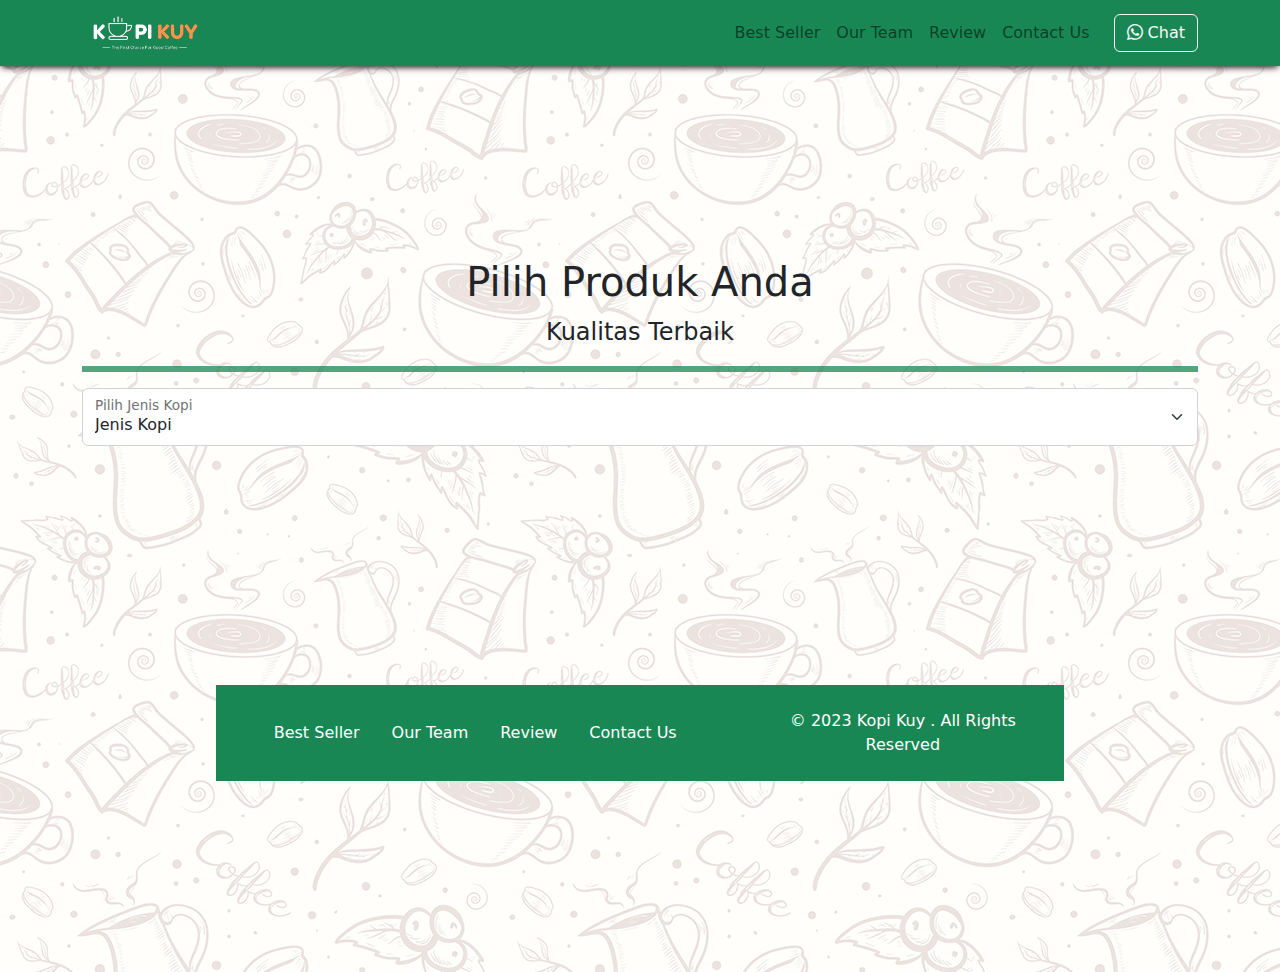
==== produk.html @ a67fbbf8 "Add files via upload" ====
<!DOCTYPE html>
<html lang="id">

<head>
    <meta charset="UTF-8">
    <meta http-equiv="X-UA-Compatible" content="IE=edge">
    <meta name="viewport" content="width=device-width, initial-scale=1.0">
    <link rel="shortcut icon" href="images/favicon/favicon.ico" type="image/x-icon">
    <title>Produk</title>
    <link rel="stylesheet" href="css/style.css">
    <link rel="shortcut icon" href="images/favicon.ico" type="image/x-icon">
    <link rel="stylesheet" href="vendor/bootstrap/bootstrap.min.css">
    <link rel="stylesheet" href="vendor/bootstrap/bootstrap-icons.css">
    <script src="vendor/bootstrap/bootstrap.bundle.min.js"></script>
   
    <style>
        /* tulis kode CSS internal di bawah sini */
        section {
            min-height: 90vh;
        }

        /* Batas Akhir penulisan kode CSS internal */
    </style>
     <script src="js/jquery-3.6.3.min.js"></script>
</head>

<body>
    <!-- Tulis Kode Bootstrap Di Bawah Sini -->
    <nav class="navbar navbar-success bg-success navbar-expand-lg bisadicopy">
        <div class="container">
          <a class="navbar-brand" href="index.html">
            <img src="images/logo/logo_kuy.png" height="40" alt="image">
          </a>
          <button class="navbar-toggler" type="button" data-bs-toggle="collapse" data-bs-target="#navbarNav11" aria-controls="navbarNav11" aria-expanded="false" aria-label="Toggle navigation">
            <span class="navbar-toggler-icon"></span>
          </button>
          <div class="collapse navbar-collapse" id="navbarNav11">
            <ul class="navbar-nav ms-auto">
              <li class="nav-item ">
                <a class="nav-link" href="index.html#best-seller">Best Seller</a>
              </li>
              <li class="nav-item">
                <a class="nav-link" href="index.html#our-team">Our Team</a>
              </li>
              <li class="nav-item">
                <a class="nav-link" href="index.html#review">Review</a>
              </li>
              <li class="nav-item">
                <a class="nav-link" href="index.html#contact-us">Contact Us</a>
              </li>
            </ul>
            <a class="btn btn-outline-light ms-md-3" href="https://wa.me/6281290465033"><i class="bi bi-whatsapp"></i>  Chat</a>
          </div>
        </div>
      </nav>

      <section class="riki-block produk text-center my-5 py-5">
        <div class="container">
          <h1>Pilih Produk Anda</h1>
          <p class="fs-4">Kualitas Terbaik</p>
          <hr class="border border-success border-3 opacity-75">
    
          <!-- Ini Untuk Select -->
          <div class="form-floating justify-content-center mx-auto">
            <select class="form-select" id="select_kopi" aria-label="Floating label select example">
              <option selected disabled>Jenis Kopi</option>
              <option value="arabica">Arabica</option>
              <option value="robusta">Robusta</option>
              <option value="nonkopi">Non Kopi</option>
            </select>
            <label for="floatingSelect">Pilih Jenis Kopi </label>
          </div>
          <div id="baris_produk" class="row row-cols-1 row-cols-sm-2 row-cols-md-3 row-cols-lg-4 text-center mt-5"></div>
          
          </div>
    
          

          <footer class="footer-small py-4 bg-success">
            <div class="container">
              <div class="row align-items-center">
                <div class="col-12 col-md-8">
                  <ul class="nav justify-content-center justify-content-md-start">
                    <li class="nav-item ">
                      <a class="nav-link" href="index.html#best-seller">Best Seller</a>
                    </li>
                    <li class="nav-item">
                      <a class="nav-link" href="index.html#our-team">Our Team</a>
                    </li>
                    <li class="nav-item">
                      <a class="nav-link" href="index.html#review">Review</a>
                    </li>
                    <li class="nav-item">
                      <a class="nav-link" href="index.html#contact-us">Contact Us</a>
                    </li>
                  </ul>
                </div>
        
                <div class="col-12 col-md-4 mt-4 mt-md-0 text-center text-md-right">
                  © 2023 Kopi Kuy . All Rights Reserved
                </div>
              </div>
            </div>
          </footer>
    


    <!-- Batas Akhir penulisan kode Bootstrap -->
    <script>
        /* Tulis Javascript Di bawah Sini */
        var sumber = "https://rikikurnia.com/prakerja/api/kopi"
        var sumber2 = "data.json"

        select_kopi.onchange = function () {
            var dipilih = this.value
            console.log(dipilih)
            ambilData(dipilih)
        }


    

      function ambilData(dipilih) {
            var template = ""
            $.getJSON(sumber2).then(function (data) {
                var data_kopi = data[dipilih]
                console.log(data_kopi)

                data_kopi.forEach(item => {
                    template += `
                    <div class="col mb-4">
                            <div class="card">
                                <img src="${item.foto}" class="card-img-top" alt="...">
                                <div class="card-body">
                                    <h5 class="card-title">${item.nama}</h5>
                                    <div class="row my-4">
                                        <div class="col">
                                            ${item.size}
                                        </div>
                                        <div class="col fw-bold text-primary">
                                            ${item.harga}
                                        </div>
                                    </div>
                                    <a href="${item.link}" class="btn btn-success w-100"><i class="bi bi-cart4"></i> Beli</a>
                                </div>
                            </div>
                        </div>`
                });
                
                baris_produk.innerHTML = template
            })
        }

        /* Batas Akhir penulisan kode Javascript */
    </script>
</body>

</html>
---- css/style.css ----
/* Kode * di bawah ini untuk mereset tampilan setiap web browser supaya seragam */

* {
   box-sizing: border-box;
   margin: 0;
   padding: 0;
}

html {
   /* scroll-behavior: smooth agar scroll ketika klik pada navigasi menjadi halus */
   scroll-behavior: smooth;
}

/* 
Kode di bawah ini untuk mengatur nav sampai footer agar memiliki tampilan flexibel
selengkapnya akan di bahas di hari ke 3
*/

nav,
header,
section,
footer {
   /* 
      display: flex memiliki pengaturan yang dapat mengatur agar elemen
      di dalamnya memiliki ukuran yang fleksibel
      digunakan saat ada elemen yang isinya lebih dari satu kolom
   */
   display: flex;
   /* 
      align-items: center mengatur elemen di dalamnya rata tengah vertikal
   */
   align-items: center;

   /* 
      justify-content: center mengatur elemen di dalamnya rata tengah horizontal
   */
   justify-content: center;

   /* 
      flex-wrap: wrap mengatur agar jika lebar elemen berlebih, maka elemen
      akan otomatis diletakan di baris baru (tidak dipaksakan di satu baris)
   */
   flex-wrap: wrap;
}



/* 
Kode @font-face untuk menginstall font ke dalam Website 
src adalah untuk lokasi fontnya, font dapat di cari di website https://fonts.google.com/
dengan memberi nama family, maka kita mendaftarkan font tersebut ke dalam website
*/

@font-face {
   src: url(../fonts/poppins.woff2);
   font-family: 'Poppins';
}

body {
   /* 
   mendaftarkan semua teks pada body menjadi family Poppins 
   kenapa pada body? karena elemen body membungkus semua elemen dari nav section sampai footer
   */
   font-family: 'Poppins';
}

/*
Misalnya ada font dari google yang bernama Irish Grover yang berada di:
https://fonts.gstatic.com/s/irishgrover/v23/buExpoi6YtLz2QW7LA4flVgv__RP.woff2

maka bisa coba copy kode berikut untuk menginstall font tadi:

@font-face {
  font-family: 'Irish Grover';
  font-style: normal;
  font-weight: 400;
  src: url(https://fonts.gstatic.com/s/irishgrover/v23/buExpoi6YtLz2QW7LA4flVgv__RP.woff2) format('woff2');
}

Jika kode di atas sudah di copy
Nanti pada element yang ingin menggunakan font Irish Grover Tadi, tinggal diganti font-familynya
misal mau mengganti h1 dan h2 maka kodenya sebagai berikut:

h1,h2 {
   font-family: 'Irish Grover';
}

*/


a {
   /* menghilangkan garis bawah pada link */
   text-decoration: none;

   /* 
   color: adalah untuk mengganti warna tulisan.
   color:unset digunakan pada a untuk menghilangkan warna bawaan pada link (biasanya warna biru) 
   */
   color: unset;
}

h2 {
   /* mengatur ukuran huruf ke 34 pixel */
   font-size: 34px;
}

h3 {
   /* mengatur ukuran huruf ke 1.2rem */
   font-size: 1.2rem;
}

h1,
h2,
h3 {
   /* mengatur tebal huruf bisa bold, normal*/
   font-weight: bold;
}

img {
   /* 
      kode max-width artinya lebar maksimal
      mengatur agar semua elemen img memiliki lebar maksimal 100% agar
      besar gambar tidak melebihi layar ataupun elemen pembungkus
   */
   max-width: 100%;
}

/* Navigasi */

nav {
   /* 
   background-color mengatur warna latar belakang 
   untuk pengguna hp, pergantian warna tidak bisa seperti vs code
   hanya dapat menggunakan warna bahasa inggris seperti: red, green, brown, purple dsb
   untuk pengguna vscode silahkan arahkan mouse ke kotak warna di bawah
   untuk mengganti warna sesuai keinginan
   */
   background-color: #198754;

   /* box-shadow membuat efek bayangan */
   box-shadow: 0 3px 7px -2px #000;

   /* width mengatur lebar elemen. 100% agar lebarnya full dari kiri sampai kanan layar */
   width: 100%;

   /* 
   padding digunakan untuk memberi jarak ke dalam. 
   efeknya bila digunakan pada elemen yang memiliki warna latar akan membuat elemen tersebut 'gemuk'
   padding-top artinya jarak ke atas, nilai padding dapat berupa
   padding-top, padding-bottom, padding-left, padding-right
   */
   padding-top: 10px;
   padding-bottom: 10px;

   /* 
   position mengatur posisi elemen, position:fixed supaya elemen nav akan ikut menempel di atas layar
   saat kita scroll ke bawah. Jika ingin navigasi gak nempel, bisa menggunakan position:static;
   */
   position: fixed;

   /* Nilai z-index semakin besar, maka elemen akan semakin di depan */
   z-index: 500;
}

img.logo {
   /* height mengatur tinggi elemen */
   height: 40px;
   /* penjelasan margin mirip dengan padding, fungsinya untuk memberi jarak pada elemen */
   margin-left: 20px;
}

div.navigasi {
   margin-left: auto;
   margin-right: 15px;
}

nav a {
   color: #fff;
   padding-left: 8px;
   padding-right: 8px;
}

a.shop {
   margin-right: 100px;
}

a.chat {
   margin-right: 30px;
   background-color: rgb(8, 69, 8);
   color: #fff;
   padding-top: 5px;
   padding-right: 15px;
   padding-bottom: 5px;
   padding-left: 15px;
   border-radius: 10px;
}


/* 
   PERHATIKAN bahwa dalam mengatur elemen, nama elemen langsung ditulis
   sedangkan untuk mengatur class, dibutuhkan tanda titik (.) terlebih dulu
   img {} berarti seluruh elemen dengan tag img (<img src="....">), 
   sedangkan .img artinya hanya elemen dengan class img (<img class="img" src="...">) 
*/


/* HEADER */


header,
section {
   /*
    padding mengatur jarak ke dalam
    pada padding dan margin ditambahkan top / right / bottom / top 
    untuk mengatur jarak masing-masing 
   */
   padding-top: 80px;
   padding-bottom: 80px;

   /* margin mengatur jarak ke luar */
   margin-bottom: 80px;
}

/* penulisan CSS dapat digabung dengan beberapa elemen */
header div.kiri,
header div.kanan {
   /* width mengatur lebar elemen. 50% artinya setengah ukuran elemen pembungkus */
   width: 50%;
   padding: 50px;
}

header h1 {
   margin-bottom: 20px;
}

header p {
   /* font-size digunakan untuk mengatur ukuran huruf */
   font-size: 18px;
   margin-bottom: 20px;
}

div.olshop img {
   width: 40px;
   /* aspect-ratio:1 agar tinggi menyesuaikan width */
   aspect-ratio: 1;
   margin-right: 10px;
}

/* Best Seller */

section.best-seller {
   position: relative;

   /* background-color mengatur warna latar belakang elemen */
   background-color: #EEE6DC;

   /* text-align mengatur rata tulisan, bisa bernilai: left, right, center, justify */
   text-align: center;
}

/* 
terkait position, after, dan before memerlukan pemahaman mendalam
terkait layout pada CSS untuk dapat memahami secara penuh 
*/

section.best-seller::before,
section.best-seller::after {
   position: absolute;
   content: "";
   width: 100%;
   height: 76px;

   /* background-image untuk menambahkan gambar sebagai background */
   background-image: url(../images/background/garis-atas.png);

   /*background-size agar gambar latar menyesuaikan tinggi / lebar elemen */
   background-size: cover;

   top: -60px;
   left: 0;
}

section.best-seller::after {
   height: 60px;
   background-image: url(../images/background/garis-bawah.png);
   top: unset;
   bottom: -60px;
}

section.best-seller h2 {
   margin-bottom: 20px;
   width: 100%;
}

/* 
Penulisan section.best-seller > p berarti mengatur elemen p yang langsung
di bungkus oleh elemen <section class="best-seller">
aturan ini tidak berlaku untuk elemen <p> yang ada di dalam <div class="produk">
*/

section.best-seller>p {
   font-size: 18px;
   margin-bottom: 40px;
   width: 100%;
}

div.produk {
   /* 
      Penulisan padding dan margin seperti padding:20px ini penulisan singkat 
      yang berarti top, right, bottom, left nilainya sama, yaitu 20px 
   */
   padding: 20px;
   width: 25%;
}

div.produk img {
   /* transition membuat animasi transisi dari perubahan style, 0.3s berarti 0.3 detik */
   transition: all 0.3s ease;

   /* border-radius  Membuat sudut membulat */
   border-radius: 15px;

   /* box-shadow membuat efek bayangan */
   box-shadow: 0 3px 10px -2px #000;
}

/*

kode div.produk img:hover akan dijalankan saat mouse ada di atas elemen <img> yang ada
di dalam <div class="produk"> 
karena ada efek transition pada div.produk img 
maka akan menghasilkan efek animasi yang smooth

*/
div.produk img:hover {

   /* membuat transformasi, bisa berupa scale(1.05), rotate(180deg), translateY(-50px), dsb */
   transform: scale(0.9);
   border-radius: 50%;
}

div.produk p {
   margin-top: 15px;
   font-weight: bold;
}



/* About US */

section.about-us {
   /* max-width: 80%; mengatur lebar maksimal elemen tidak boleh melebihi 80% layar */
   max-width: 80%;

   /* margin-left dan margin-right auto akan membuat posisi elemen berada di tengah */
   margin-left: auto;
   margin-right: auto;
   text-align: center;
}

section.about-us h2 {
   margin-bottom: 30px;
   width: 100%;
}

section.about-us img {
   /* 
      Penulisan width: 800px dan max-width: 100% mengatur agar
      elemen memiliki lebar 800px namun tidak boleh melebihi 100% ukuran layar
   */
   width: 800px;
   max-width: 100%;
   margin: auto;
}

/*
section.about-us p:nth-child(2) berarti mengatur elemen ke 2 dengan jenis <p>
yang ada di dalam <section class="about-us">
*/

section.about-us p:nth-child(2) {
   margin-bottom: 40px;
}

section.about-us p:nth-child(4) {
   margin-top: 40px;
}


/* OUR TEAM */

section.our-team {
   background-color: #EEE6DC;
   box-shadow: inset 0px 0px 23px -6px #707070;
   text-align: center;
}

section.our-team h2 {
   margin-bottom: 20px;
   width: 100%;
}

section.our-team>p {
   margin-bottom: 30px;
   font-size: 18px;
   width: 800px;
   max-width: 90%;
   margin-left: auto;
   margin-right: auto;
   width: 100%;
}

div.team {
   width: 25%;
   padding: 20px;
}

div.team img {
   width: 100%;
   aspect-ratio: 1/1;
   object-fit: cover;
   box-shadow: 0 3px 10px -2px #000;
   border-radius: 50px 0px 50px 0px;
   margin-bottom: 10px;
}


/* REVIEW */

section.review {
   background-image: url(../images/background/bg-review.svg);
   /* 
      background-size: contain;
      membuat gambar latar belakang tidak terpotong
   */
   background-size: contain;

   /* 
      background-repeat: no-repeat;
      membuat gambar latar belakang tidak diulang (duplikat)
   */
   background-repeat: no-repeat;
   padding-left: 40px;
   padding-right: 40px;
   justify-content: space-around;
   /* align-items: stretch; membuat tinggi elemen di dalam .review .baris seragam */
   text-align: center;
}

section.review h2 {
   margin-bottom: 20px;
   width: 100%;
}

section.review>p {
   margin-bottom: 40px;
   font-size: 18px;
   width: 100%;
}

div.testimoni {
   width: 30%;
   display: flex;
   flex-wrap: wrap;
   padding: 35px 50px;
   box-shadow: 0px 0px 12px -10px #000;
   background-color: #fff;
}

div.testimoni img {
   width: 60px;
   height: 60px;
   margin-right: 15px;
   object-fit: cover;
}

div.profile {
   text-align: left;
   display: flex;
   margin-bottom: 30px;
   width: calc(100% - 75px);
}

div.profile p {
   width: 100%;
   text-align: left;
}

div.testimoni>p {
   width: 100%;
   text-align: left;
}


/* CONTACT US */
section.contact-us {
   margin-bottom: 20px;
}

section.contact-us iframe {
   width: 100%;
   height: 300px;
   border: 0;
}

div.kontak {
   width: 30%;
   /* color mengatur warna tulisan */
   color: green;
   text-align: center;
   margin-top: 50px;
}


/* FOOTER */

footer {
   background-color: #198754;
   padding-top: 15px;
   padding-bottom: 15px;
   color: #fff;
   padding-right: 40px;
   padding-left: 40px;
}

footer div.navigasi {
   margin-left: 20px;
   margin-right: auto;
}

footer div.navigasi a {
   padding: 8px;
}

/* UNTUK kode RESPONSIF hari ke 3 tulis DI BAWAH sini */
@media (max-width:600px) {
   .navigasi {
      display: none;
   }

   a.shop {
      margin-right: 10px;
      margin-left: auto;
   }

   header div.kiri,
   header div.kanan {
      width: 100%;
      padding: 20px;
      text-align: center;
   }

   div.produk,
   div.team,
   div.kontak {
      width: 50%;
   }

   div.testimoni {
      width: 100%;
      margin-bottom: 20px;
   }
}


/* Kode CSS Selesai di sini */
body {
   background-image: url(../images/background/bgkopi.png);
}
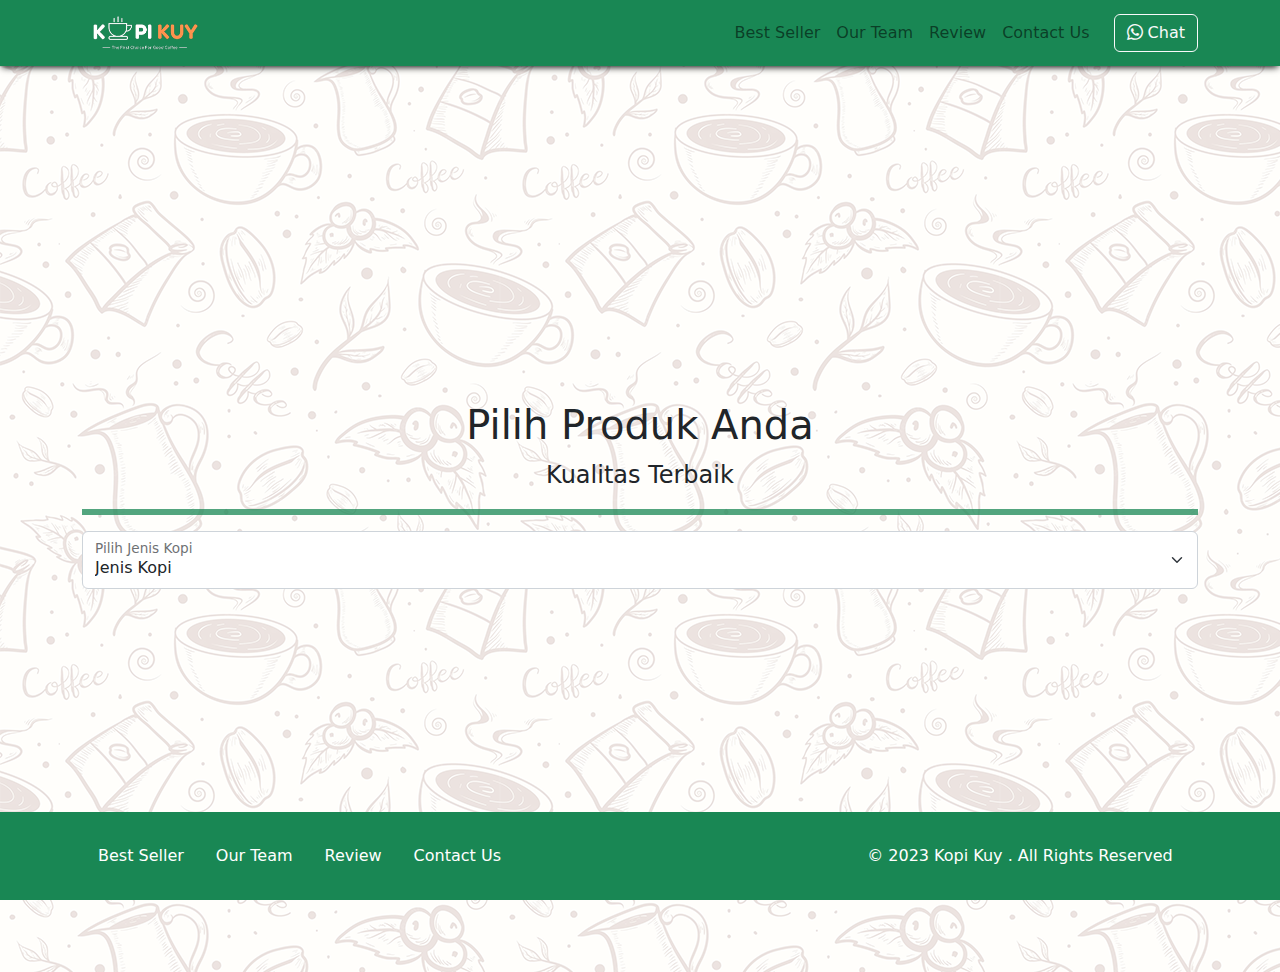
==== commit 2868f603: "edit footer nempel bawah" ====
--- a/produk.html
+++ b/produk.html
@@ -76,7 +76,7 @@
     
           
 
-          <footer class="footer-small py-4 bg-success">
+          <footer class="riki-block py-4 bg-success fixed-bottom">
             <div class="container">
               <div class="row align-items-center">
                 <div class="col-12 col-md-8">
